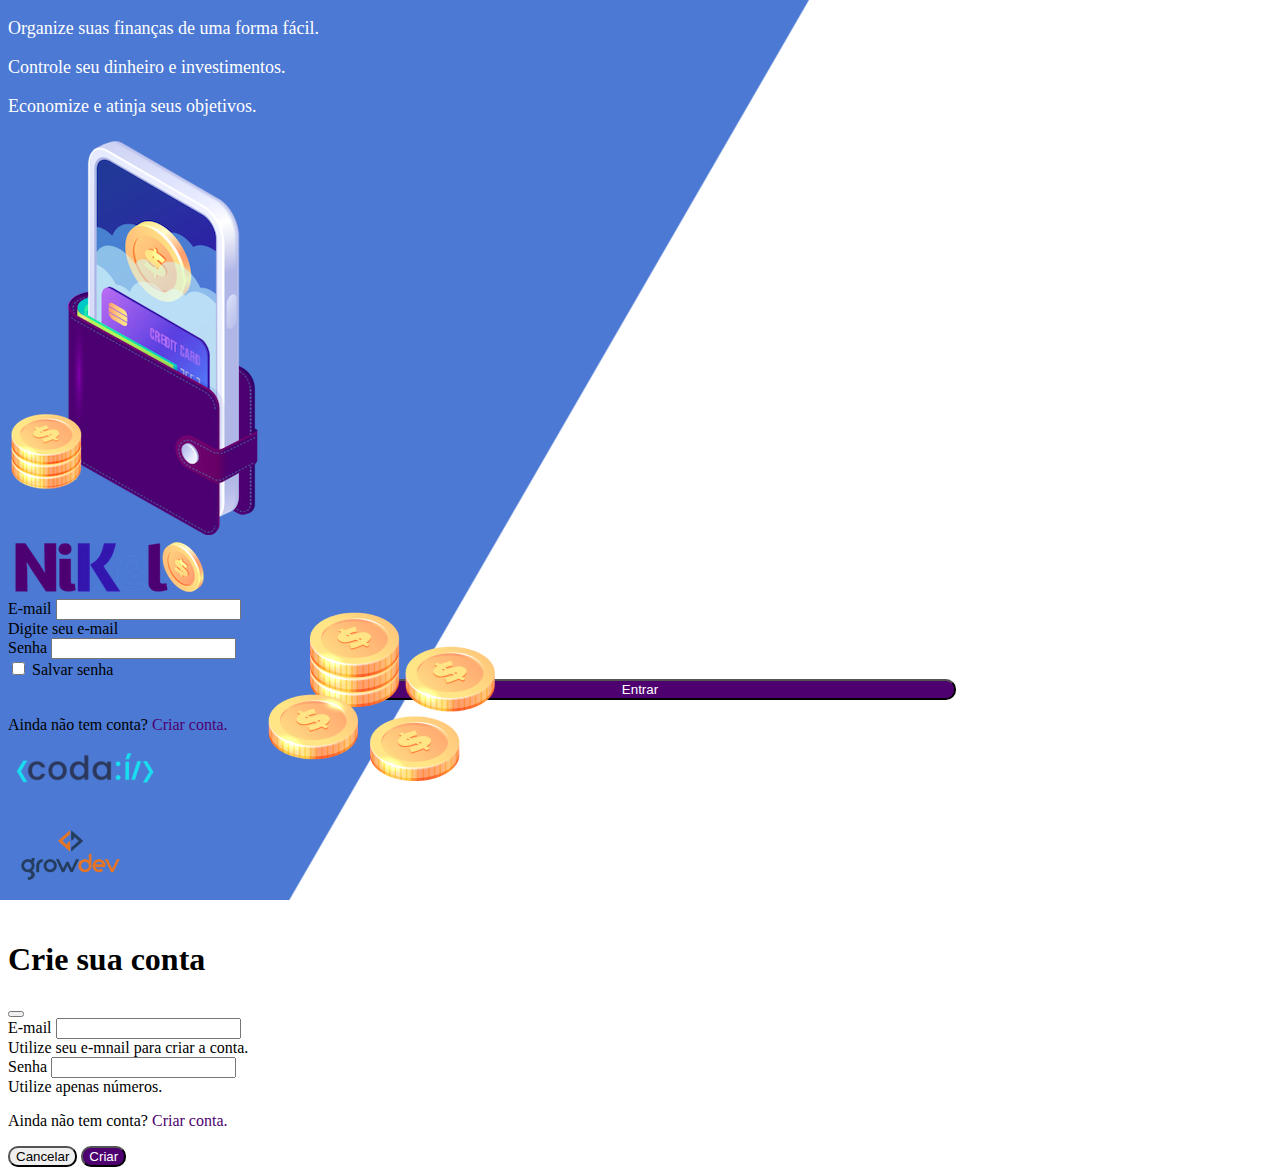
==== public/index.html @ 4e4434f0 "Iniciando o Git" ====
<!DOCTYPE html>
<html lang="pt">
<head>
    <meta charset="UTF-8">
    <meta http-equiv="X-UA-Compatible" content="IE=edge">
    <meta name="viewport" content="width=device-width, initial-scale=1.0">
    <title>Nikel</title>
    <link href="https://cdn.jsdelivr.net/npm/bootstrap@5.2.3/dist/css/bootstrap.min.css" rel="stylesheet" integrity="sha384-rbsA2VBKQhggwzxH7pPCaAqO46MgnOM80zW1RWuH61DGLwZJEdK2Kadq2F9CUG65" crossorigin="anonymous">
    <link rel="stylesheet" href="./css/styles.css">
</head>
<body id="login">
    <main>
        <div class="container">
            <div class="row vh-100">
                <div class="col d-flex justify-content-center my-5 flex-column">
                    <div class="text-login">
                        <p>Organize suas finanças de uma forma fácil.</p>
                        <p>Controle seu dinheiro e investimentos.</p>
                        <p>Economize e atinja seus objetivos.</p>
                    </div>
                    <div class="text-center">
                        <img src="./assets/imagens/pocket.png" alt="image pocket" class="img-fluid" srcset="">
                        <img src="./assets/imagens/coins.png" alt="image coins" class="img-fluid d-none d-md-inline coins" srcset="">
                    </div>
                </div>
                <div class="col d-flex justify-content-center my-5 flex-column">
                    <div class="container">
                        <div class="row">
                            <div class="col">
                                <div class="text-center mb-3">
                                    <img src="./assets/imagens/nikel-logo.png" alt="Logo Nikel" class="img-fluid" srcset="">
                                </div>
                            </div>
                        </div>
                        <div class="row">
                            <div class="col">
                                <form>
                                    <div class="mb-3">
                                      <label for="exampleInputEmail1" class="form-label">E-mail</label>
                                      <input type="email" class="form-control" id="exampleInputEmail1" aria-describedby="emailHelp">
                                      <div id="emailHelp" class="form-text">Digite seu e-mail</div>
                                    </div>
                                    <div class="mb-3">
                                      <label for="exampleInputPassword1" class="form-label">Senha</label>
                                      <input type="password" class="form-control" id="exampleInputPassword1">
                                    </div>
                                    <div class="mb-3 form-check">
                                      <input type="checkbox" class="form-check-input" id="exampleCheck1">
                                      <label class="form-check-label" for="exampleCheck1">Salvar senha</label>
                                    </div>
                                            <button type="submit" class="btn button-login">Entrar</button>
                                                <p id="link-conta" class="text-center mt-2 form-text" data-bs-toggle="modal" data-bs-target="#register-modal">Ainda não tem conta? <span class="link-default">Criar conta.</span></p>
                                    </div>
                                </form>
                            </div>
                        </div>
                        <div class="row">
                            <div class="col">
                               <div class="d-flex justify-content-center mt-5">
                                <img src="./assets/imagens/codai-logo.png" alt="Logo Codai" class="img-fluid" srcset="">
                               </div>
                            </div>
                        </div>
                        <div class="row">
                            <div class="col">
                               <div class="d-flex justify-content-center">
                                <img src="./assets/imagens/growdev-logo.png" alt="Logo Growdev" class="img-fluid" srcset="">
                               </div>
                            </div>
                        </div>
                    </div>
                </div>
            </div>
        </div>
  <!-- Modal -->
  <div class="modal fade" id="register-modal" tabindex="-1" aria-labelledby="exampleModalLabel" aria-hidden="true">
    <div class="modal-dialog">
      <div class="modal-content">
        <div class="modal-header">
          <h1 class="modal-title fs-5" id="exampleModalLabel">Crie sua conta</h1>
          <button type="button" class="btn-close" data-bs-dismiss="modal" aria-label="Close"></button>
        </div>

        <form id="create-form">
        <div class="modal-body">
                <div class="mb-3">
                  <label for="email-create-input" class="form-label">E-mail</label>
                  <input type="email" class="form-control" id="email-create-input" aria-describedby="emailHelp" required>
                  <div id="emailHelp" class="form-text">Utilize seu e-mnail para criar a conta.</div>
                </div>
                <div class="mb-3">
                  <label for="password-create-input" class="form-label">Senha</label>
                  <input type="password" class="form-control" id="password-create-input" required>
                  <div id="emailHelp" class="form-text">Utilize apenas números.</div>
                </div>
                    <p class="text-center mt-2 form-text" data-bs-toggle="modal" data-bs-target="#exampleModal">Ainda não tem conta? <span class="link-default">Criar conta.</span></p>
                </div>
        <div class="modal-footer">
          <button type="button" class="btn btn-secondary button-cancel" data-bs-dismiss="modal">Cancelar</button>
          <button type="submit" class="btn button-default">Criar</button>
        </div>
        </form>
      </div>
    </div>
  </div>
    </main>
    <script src="https://cdn.jsdelivr.net/npm/bootstrap@5.2.3/dist/js/bootstrap.bundle.min.js" integrity="sha384-kenU1KFdBIe4zVF0s0G1M5b4hcpxyD9F7jL+jjXkk+Q2h455rYXK/7HAuoJl+0I4" crossorigin="anonymous"></script>
    <script src="./js/index.js"></script>
</body>
</html>
---- public/css/styles.css ----
#login {
    background: linear-gradient(120deg, #4c79d3 44.9%, #ffffff 45%) no-repeat fixed;
}

#app {
    background: linear-gradient(120deg, #ffffff 44.9%, #4c79d3 45%) no-repeat fixed;
}

header {
    border-bottom: 1px solid #bebcbc;
    padding: 5px;
    background-color: #ffffff;
}

.color-primary {
    color:#4e0070;
}

.color-secondary {
    color:#4c79d3;
}

.icon-detail {
    font-size: 50px;
    margin-right: 10px;
    vertical-align: middle;
}

.text-login {
    color: #ffffff;
    font-size: 18px;
    font-weight: 500;
}

.coins {
    position: absolute;
    bottom: 100px;
}

.button-login {
    border-radius: 10px;
    background-color: #4e0070;
    color: #ffffff;
    width: 50%;
    margin: 0 25%;
}

.button-login:hover, .button-default:hover {
    background: #4c79d3;
    color: #ffffff;
}

.button-default {
    border-radius: 10px;
    background-color: #4e0070;
    color: #ffffff;
}

.button-cancel {
    border-radius: 10px;   
}

.button-float {
    border-radius: 100%;
    height: 60px;
    width: 60px;
    position: fixed;
    padding: 0 !important;
    bottom: 1rem;
    right: 2rem;
    font-size: 35px;
    border: 2px solid #4e0070;
    background-color: #4e0070;
    color: #ffffff;
}

.button-float:hover {
    border: 2px solid #4c79d3;
    background-color: #ffffff;
    color: #4c79d3;
}

.link-default {
    color: #4e0070;
    cursor: pointer;
}

.link-default:hover {
    color: #4c79d3;
}

.info {
    background-color: #ffffff;
    border-radius: 20px 20px 0px 0px;
    padding: 20px 0px 0px 0px;
}
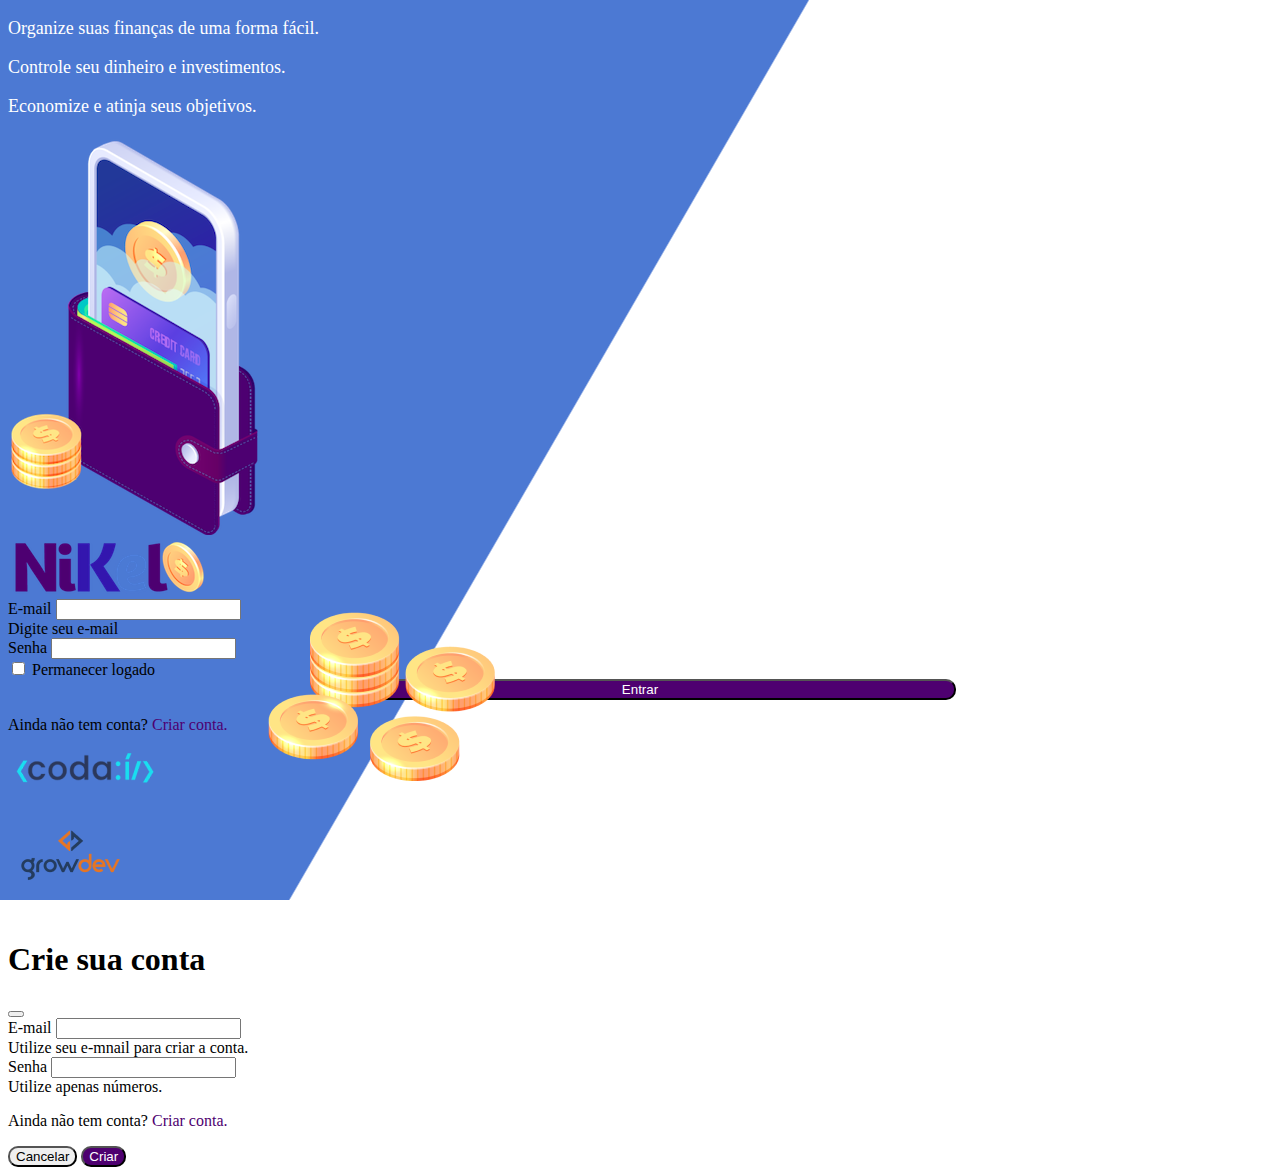
==== commit acd6fd55: "Aplicação concluída" ====
--- a/public/index.html
+++ b/public/index.html
@@ -34,19 +34,19 @@
                         </div>
                         <div class="row">
                             <div class="col">
-                                <form>
+                                <form id="login-form">
                                     <div class="mb-3">
-                                      <label for="exampleInputEmail1" class="form-label">E-mail</label>
-                                      <input type="email" class="form-control" id="exampleInputEmail1" aria-describedby="emailHelp">
+                                      <label for="email-input" class="form-label">E-mail</label>
+                                      <input type="email" class="form-control" id="email-input" aria-describedby="emailHelp">
                                       <div id="emailHelp" class="form-text">Digite seu e-mail</div>
                                     </div>
                                     <div class="mb-3">
-                                      <label for="exampleInputPassword1" class="form-label">Senha</label>
-                                      <input type="password" class="form-control" id="exampleInputPassword1">
+                                      <label for="password-input" class="form-label">Senha</label>
+                                      <input type="password" class="form-control" id="password-input">
                                     </div>
                                     <div class="mb-3 form-check">
-                                      <input type="checkbox" class="form-check-input" id="exampleCheck1">
-                                      <label class="form-check-label" for="exampleCheck1">Salvar senha</label>
+                                      <input type="checkbox" class="form-check-input" id="session-check">
+                                      <label class="form-check-label" for="session-check">Permanecer logado</label>
                                     </div>
                                             <button type="submit" class="btn button-login">Entrar</button>
                                                 <p id="link-conta" class="text-center mt-2 form-text" data-bs-toggle="modal" data-bs-target="#register-modal">Ainda não tem conta? <span class="link-default">Criar conta.</span></p>
--- a/public/css/styles.css
+++ b/public/css/styles.css
@@ -93,4 +93,12 @@
     background-color: #ffffff;
     border-radius: 20px 20px 0px 0px;
     padding: 20px 0px 0px 0px;
+}
+
+.logout {
+    min-width: 5rem !important;
+}
+
+.menu {
+    margin-right: 15px;
 }